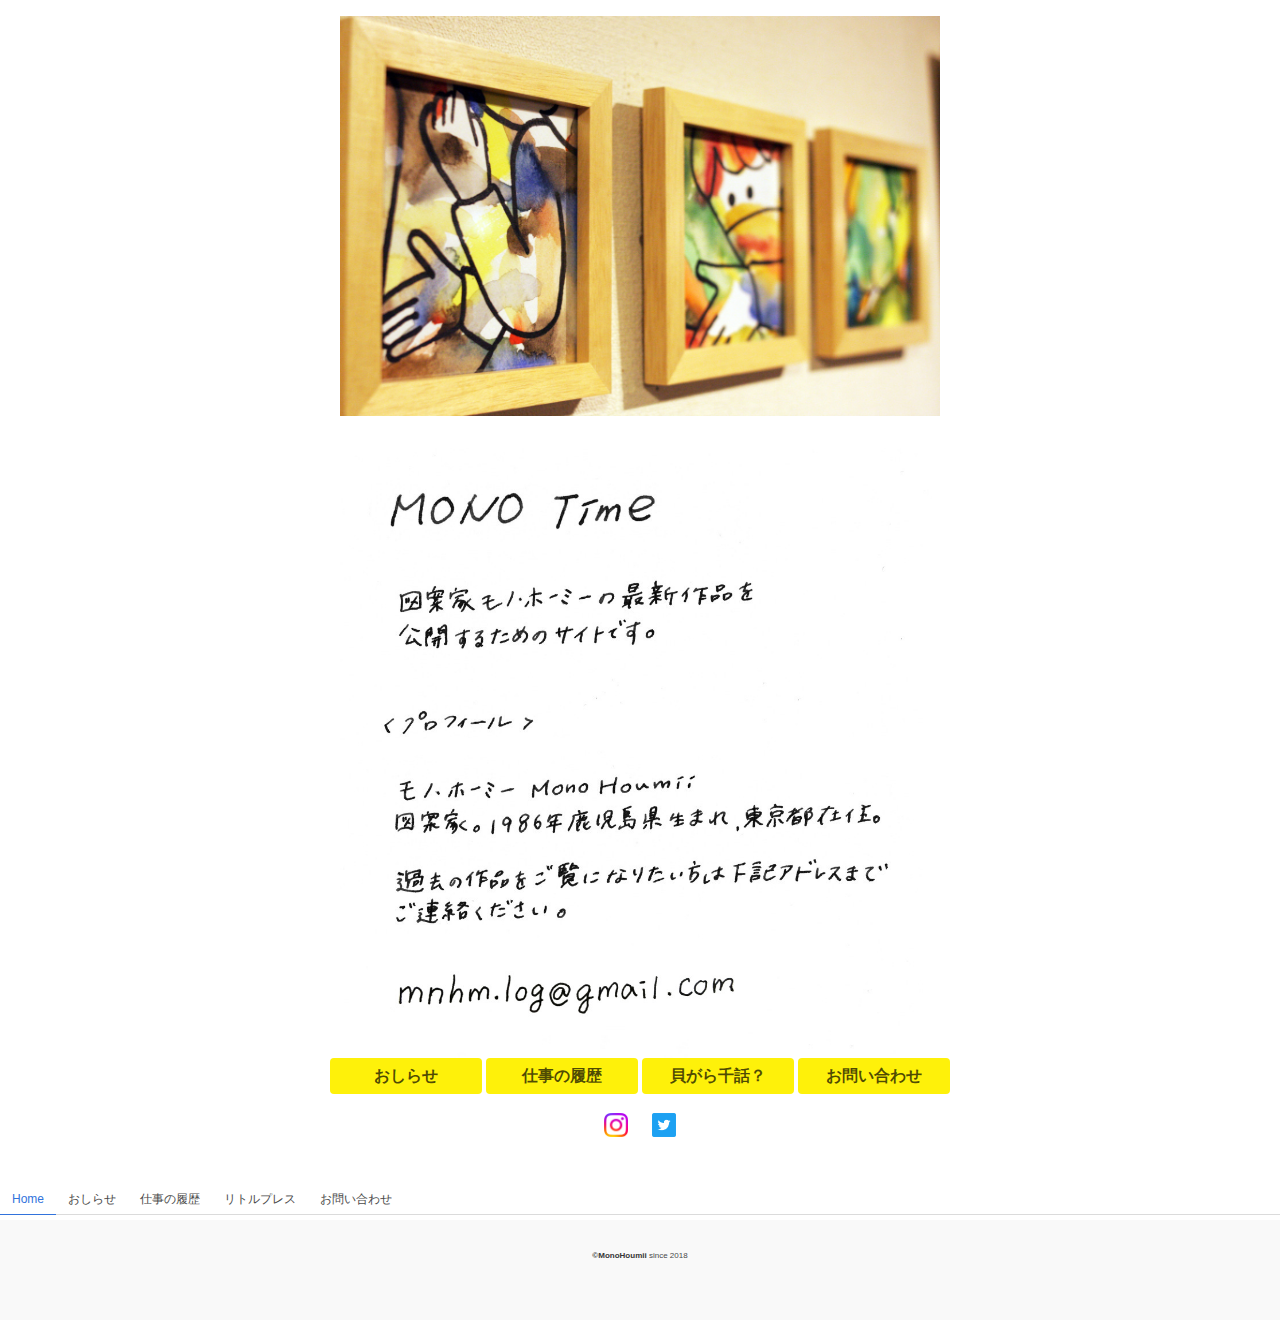
==== index.html @ f13dac5e "Add files via upload" ====
<!DOCTYPE html>
<html>

<head>
  <meta charset="utf-8">
  <meta name="viewport" content="width=device-width, initial-scale=1">
  <title>MONO Time</title>
  <link rel="stylesheet" href="bulma.min.css">
  <link rel="shortcut icon" type="image/x-icon" href="Favicon.jpg">
  <meta name="description" content="図案家モノ・ホーミー(Mono Houmii)の最新作品を公開するためのサイトです。">
  <style type="text/css">
  #boldstone{margin:auto;text-align: center;}
  #boldstonelogo{border:none;max-width:600px;}
  #nameplace{font-size:0.5em;text-align:center;}
  .section{margin:auto;padding:1em;}
  .kiji p{font-size:0.9em;}
  .kiji h2{font-size:130%;}
  .kiji h1{font-size:170%;}

  .container{max-width:600px;}
  #boldinfo{font-size:0.8em;}
  .button{margin:7px 2px;padding:5px 0;}
  iframe{display:none;}
  .kiji{max-width:520px;border-bottom:solid 1px #efefef;
  margin:2em auto;padding:2em 10px;text-align:left;}
  #twins{max-width:300px ;}
  .tabs{font-size:12px;border:none;margin-bottom:5px !important;}
  .foot{padding:30px 0;margin:0;border:none;background:#f9f9f9;
  height:100px;}

  </style>
</head>

<body>

  <section class="section">

    <div class="container">
      <nav class="level">
        <p id="boldstonelogo" class="level-item has-text-centered">
          <a href="/">
            <script language="JavaScript">
  
  			// ランダムに画像を表示する
  			img = new Array();
  			img[0] = "0.jpg";
 

  	    	
  	    	
  			n = Math.floor(Math.random()*img.length);
  			document.write("<img src='"+img[n]+"' border='0'>");
  			
            </script>
          </a>
        </p>
      </nav>
    </div>
  </section>
  <section class="section">
    <div class="container">
      <div id="boldstone">
        <div id="boldinfo">
          <div class="content">
            <img src="prof.jpg">
          </div>
        </div>
        
<div class="columns is-desktop">

<a class="column button is-warning is-hovered" href="https://monotime.tumblr.com/tagged/おしらせ"><strong>おしらせ</strong></a>

<a class="column button is-warning is-hovered" href="./history.html"><strong>仕事の履歴</strong></a>

<a class="column button is-warning is-hovered" href="./littlepress.html"><strong>貝がら千話？</strong></a>

<a class="column button is-warning is-hovered" href="./contact.html"><strong>お問い合わせ</strong></a>

<br /><br /></div>
<a class="buttonis-outlined" href="https://www.instagram.com/monohoumii" target="_blank">
    <span class="icon">
    <img src="instagram_glyph_gradient_copy.png">
    </span>
</a>　
<a class="buttonis-outlined" href="https://twitter.com/monohoumii" target="_blank">
    <span class="icon">
    <img src="tw.png">
    </span>
</a>
<br />
<br />
        

      </div>
    </div>
  </section>


<div class="tabs"><ul>
<li class="is-active"><a href="">Home</a></li>
<li><a href="https://monotime.tumblr.com/tagged/おしらせ">おしらせ</a></li>
<li><a href="./history.html">仕事の履歴</a></li>
<li><a href="./littlepress.html">リトルプレス</a></li>
<li><a href="./contact.html">お問い合わせ</a></li></ul>
</div>
<div class="foot">
      <div class="content has-text-centered">
        <p id="nameplace">
          <strong>©MonoHoumii </strong>since 2018</p>
      </div>
</div> 
</body>

</html>
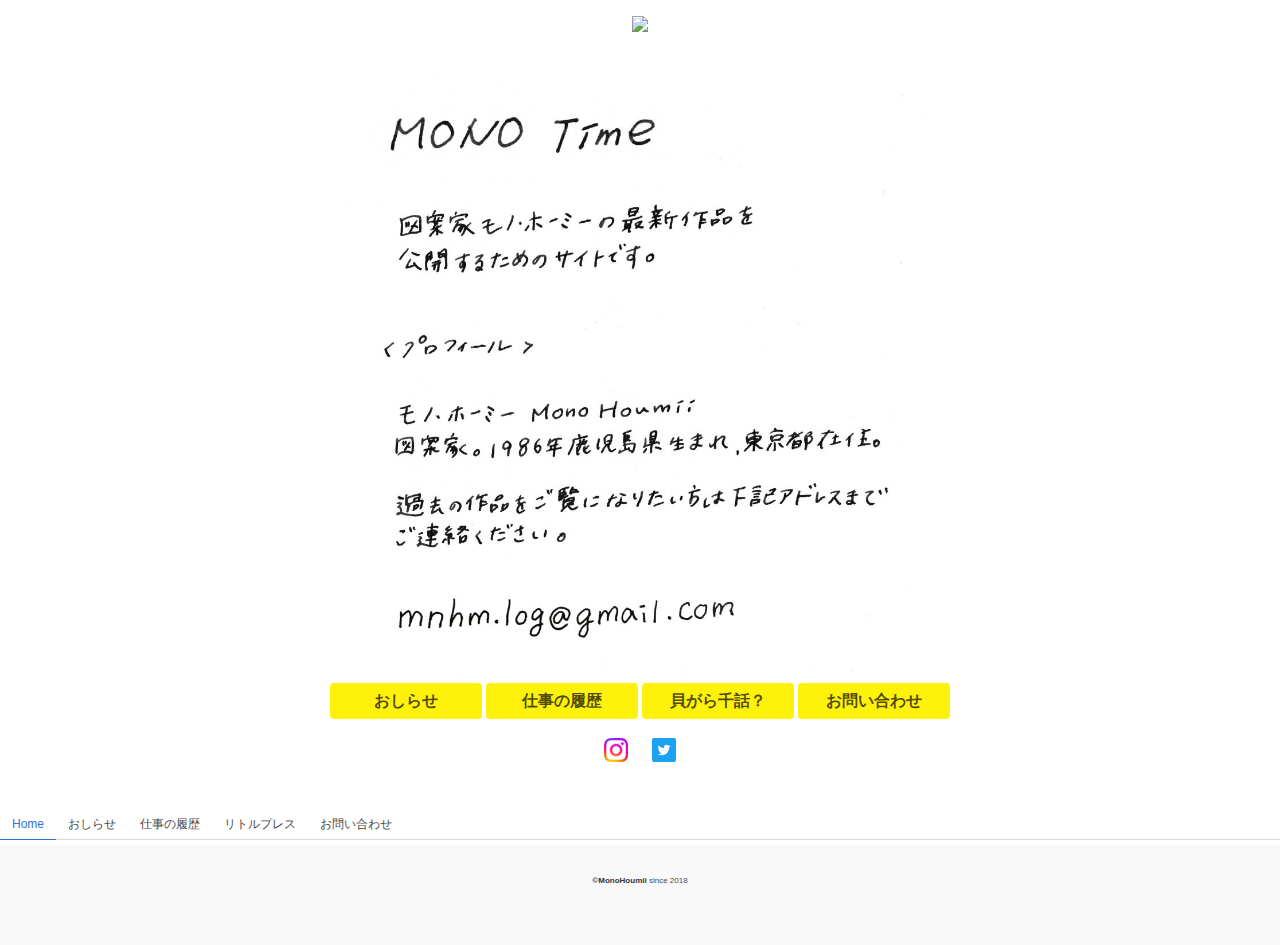
==== commit 1724c6a7: "Update index.html" ====
--- a/index.html
+++ b/index.html
@@ -43,7 +43,42 @@
   
   			// ランダムに画像を表示する
   			img = new Array();
-  			img[0] = "0.jpg";
+img[0] = "image_36.jpg"
+img[1] = "image_1.jpg"
+img[2] = "image_2.jpg"
+img[3] = "image_3.jpg"
+img[4] = "image_4.jpg"
+img[5] = "image_5.jpg"
+img[6] = "image_6.jpg"
+img[7] = "image_7.jpg"
+img[8] = "image_8.jpg"
+img[9] = "image_9.jpg"
+img[10] = "image_10.jpg"
+img[11] = "image_11.jpg"
+img[12] = "image_12.jpg"
+img[13] = "image_13.jpg"
+img[14] = "image_14.jpg"
+img[15] = "image_15.jpg"
+img[16] = "image_16.jpg"
+img[17] = "image_17.jpg"
+img[18] = "image_18.jpg"
+img[19] = "image_19.jpg"
+img[20] = "image_20.jpg"
+img[21] = "image_21.jpg"
+img[22] = "image_22.jpg"
+img[23] = "image_23.jpg"
+img[24] = "image_24.jpg"
+img[25] = "image_25.jpg"
+img[26] = "image_26.jpg"
+img[27] = "image_27.jpg"
+img[28] = "image_28.jpg"
+img[29] = "image_29.jpg"
+img[30] = "image_30.jpg"
+img[31] = "image_31.jpg"
+img[32] = "image_32.jpg"
+img[33] = "image_33.jpg"
+img[34] = "image_34.jpg"
+img[35] = "image_35.jpg"
  
 
   	    	
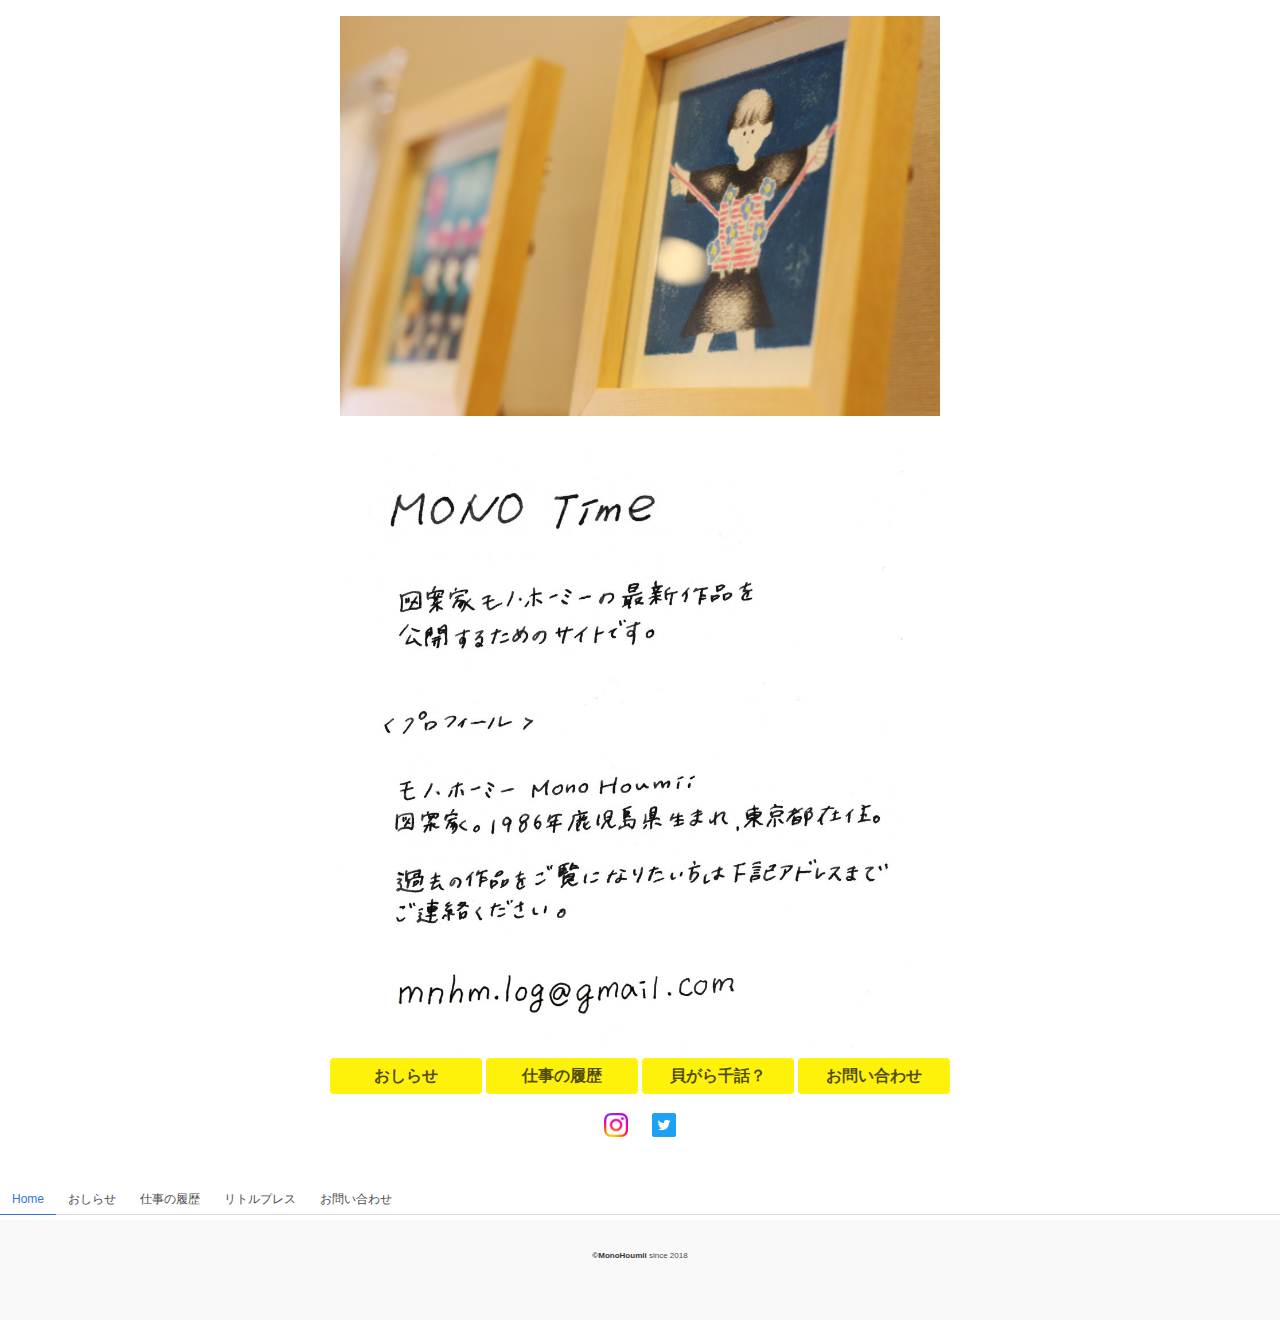
==== commit eb849cd4: "Update index.html" ====
--- a/index.html
+++ b/index.html
@@ -41,47 +41,45 @@
           <a href="/">
             <script language="JavaScript">
   
-  			// ランダムに画像を表示する
-  			img = new Array();
-img[0] = "image_36.jpg"
-img[1] = "image_1.jpg"
-img[2] = "image_2.jpg"
-img[3] = "image_3.jpg"
-img[4] = "image_4.jpg"
-img[5] = "image_5.jpg"
-img[6] = "image_6.jpg"
-img[7] = "image_7.jpg"
-img[8] = "image_8.jpg"
-img[9] = "image_9.jpg"
-img[10] = "image_10.jpg"
-img[11] = "image_11.jpg"
-img[12] = "image_12.jpg"
-img[13] = "image_13.jpg"
-img[14] = "image_14.jpg"
-img[15] = "image_15.jpg"
-img[16] = "image_16.jpg"
-img[17] = "image_17.jpg"
-img[18] = "image_18.jpg"
-img[19] = "image_19.jpg"
-img[20] = "image_20.jpg"
-img[21] = "image_21.jpg"
-img[22] = "image_22.jpg"
-img[23] = "image_23.jpg"
-img[24] = "image_24.jpg"
-img[25] = "image_25.jpg"
-img[26] = "image_26.jpg"
-img[27] = "image_27.jpg"
-img[28] = "image_28.jpg"
-img[29] = "image_29.jpg"
-img[30] = "image_30.jpg"
-img[31] = "image_31.jpg"
-img[32] = "image_32.jpg"
-img[33] = "image_33.jpg"
-img[34] = "image_34.jpg"
-img[35] = "image_35.jpg"
- 
-
-  	    	
+// ランダムに画像を表示する
+img = new Array();
+img[0] = "img/image_36.jpg"
+img[1] = "img/image_1.jpg"
+img[2] = "img/image_2.jpg"
+img[3] = "img/image_3.jpg"
+img[4] = "img/image_4.jpg"
+img[5] = "img/image_5.jpg"
+img[6] = "img/image_6.jpg"
+img[7] = "img/image_7.jpg"
+img[8] = "img/image_8.jpg"
+img[9] = "img/image_9.jpg"
+img[10] = "img/image_10.jpg"
+img[11] = "img/image_11.jpg"
+img[12] = "img/image_12.jpg"
+img[13] = "img/image_13.jpg"
+img[14] = "img/image_14.jpg"
+img[15] = "img/image_15.jpg"
+img[16] = "img/image_16.jpg"
+img[17] = "img/image_17.jpg"
+img[18] = "img/image_18.jpg"
+img[19] = "img/image_19.jpg"
+img[20] = "img/image_20.jpg"
+img[21] = "img/image_21.jpg"
+img[22] = "img/image_22.jpg"
+img[23] = "img/image_23.jpg"
+img[24] = "img/image_24.jpg"
+img[25] = "img/image_25.jpg"
+img[26] = "img/image_26.jpg"
+img[27] = "img/image_27.jpg"
+img[28] = "img/image_28.jpg"
+img[29] = "img/image_29.jpg"
+img[30] = "img/image_30.jpg"
+img[31] = "img/image_31.jpg"
+img[32] = "img/image_32.jpg"
+img[33] = "img/image_33.jpg"
+img[34] = "img/image_34.jpg"
+img[35] = "img/image_35.jpg"
+ 	    	
   	    	
   			n = Math.floor(Math.random()*img.length);
   			document.write("<img src='"+img[n]+"' border='0'>");
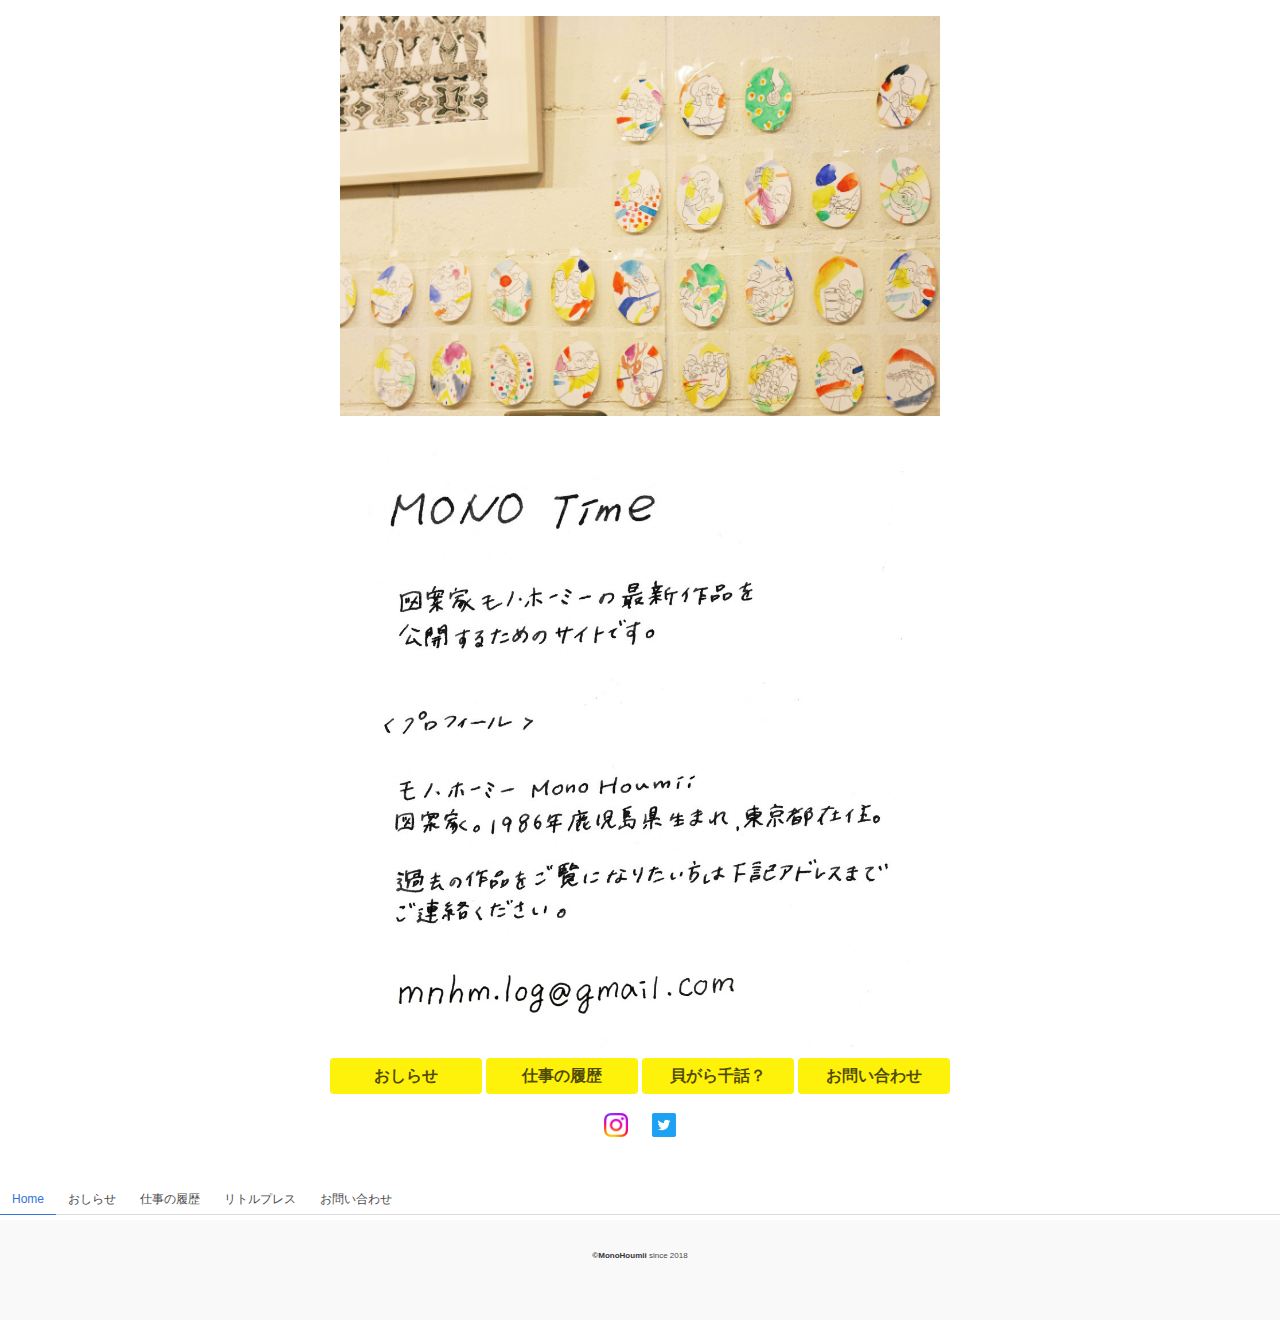
==== commit 0d4ed38a: "Update index.html" ====
--- a/index.html
+++ b/index.html
@@ -43,7 +43,7 @@
   
 // ランダムに画像を表示する
 img = new Array();
-img[0] = "img/image_36.jpg"
+img[0] = "img/image_0.jpg"
 img[1] = "img/image_1.jpg"
 img[2] = "img/image_2.jpg"
 img[3] = "img/image_3.jpg"
